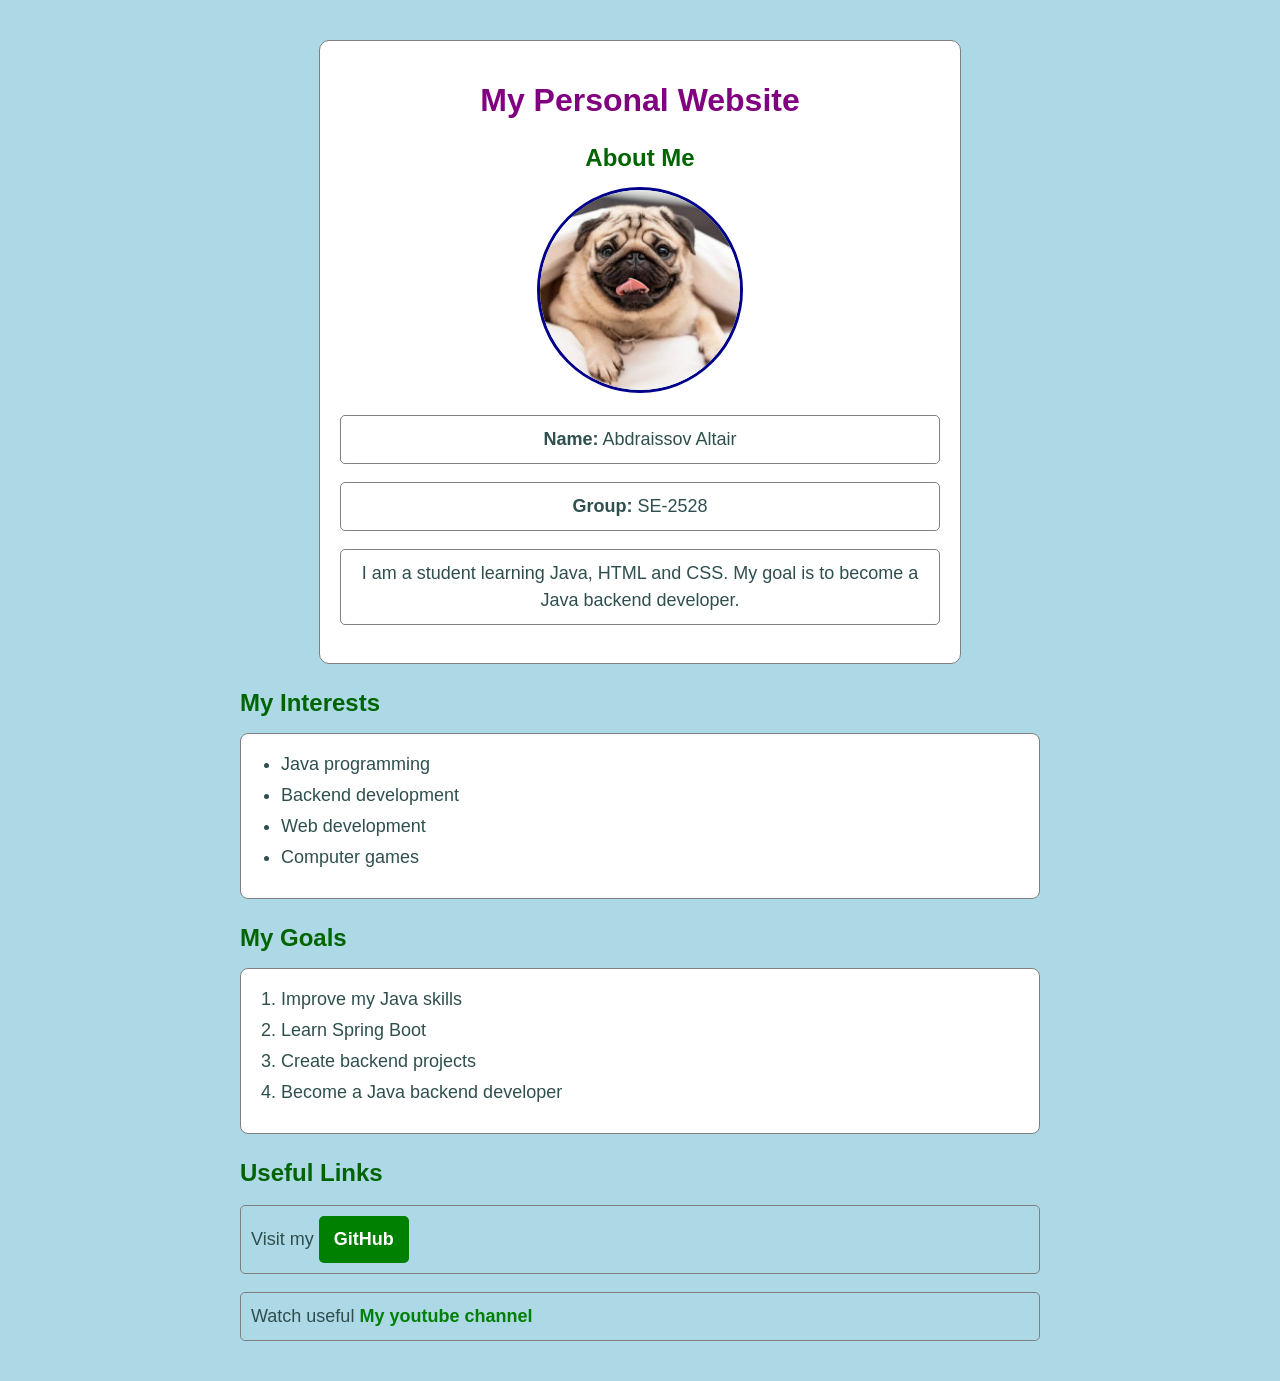
==== index.html @ 3f5335e7 "Initial comimit" ====
<!DOCTYPE html>

<head>
    <title>My Personal Website</title>

    <link rel="stylesheet" href="styles.css">
</head>

<body>

    <div class="intro">

        <h1 id="profile-title">My Personal Website</h1>

        <h2>About Me</h2>

        <img src="images.jfif" alt="My profile photo">

        <p>
            <strong>Name:</strong> Abdraissov Altair
        </p>

        <p>
            <strong>Group:</strong> SE-2528
        </p>

        <p>
            I am a student learning Java, HTML and CSS.
            My goal is to become a Java backend developer.
        </p>

    </div>

    <div class="content">

        <h2>My Interests</h2>

        <ul>
            <li>Java programming</li>
            <li>Backend development</li>
            <li>Web development</li>
            <li>Computer games</li>
        </ul>

        <h2>My Goals</h2>

        <ol>
            <li>Improve my Java skills</li>
            <li>Learn Spring Boot</li>
            <li>Create backend projects</li>
            <li>Become a Java backend developer</li>
        </ol>

        <h2>Useful Links</h2>

        <p>
            Visit my
            <a
                class="github-link"
                href="https://github.com/"
                target="_blank">
                GitHub
            </a>
        </p>

        <p>
            Watch useful
            <a
                href="https://www.youtube.com/@giornogiovanni8009">
                My youtube channel
            </a>
        </p>
    </div>
</body>
</html>
---- styles.css ----
body {
    font-family: Arial, sans-serif;
    margin: 0;
    padding: 20px;
    background-color: lightblue;
    color: darkslategray;
}

.intro {
    background-color: white;
    max-width: 600px;
    margin: 20px auto;
    padding: 20px;
    border: 1px solid gray;
    border-radius: 10px;
    text-align: center;
}

h1 {
    color: darkblue;
    text-align: center;
    margin-bottom: 20px;
}
#profile-title {
    color: purple;
}
h2 {
    color: darkgreen;
    margin-top: 25px;
    margin-bottom: 15px;
}

p {
    font-size: 18px;
    color: darkslategray;
    padding: 10px;
    border: 1px solid gray;
    border-radius: 5px;
    line-height: 1.5;
}
img {
    width: 200px;
    max-width: 100%;
    height: 200px;
    object-fit: cover;
    border-radius: 50%;
    border: 3px solid darkblue;
}

a {
    color: green;
    text-decoration: none;
    font-weight: bold;
}

a:hover {
    color: red;
    text-decoration: underline;
}

.github-link {
    color: white;
    background-color: green;
    padding: 10px 15px;
    border-radius: 5px;
    display: inline-block;
}

.github-link:hover {
    color: white;
    background-color: darkgreen;
    text-decoration: none;
}

ul {
    background-color: white;
    padding: 20px 40px;
    border: 1px solid gray;
    border-radius: 8px;
}

ol {
    background-color: white;
    padding: 20px 40px;
    border: 1px solid gray;
    border-radius: 8px;
}

li {
    margin-bottom: 10px;
    font-size: 18px;
}

.content {
    max-width: 800px;
    margin: 20px auto;
}
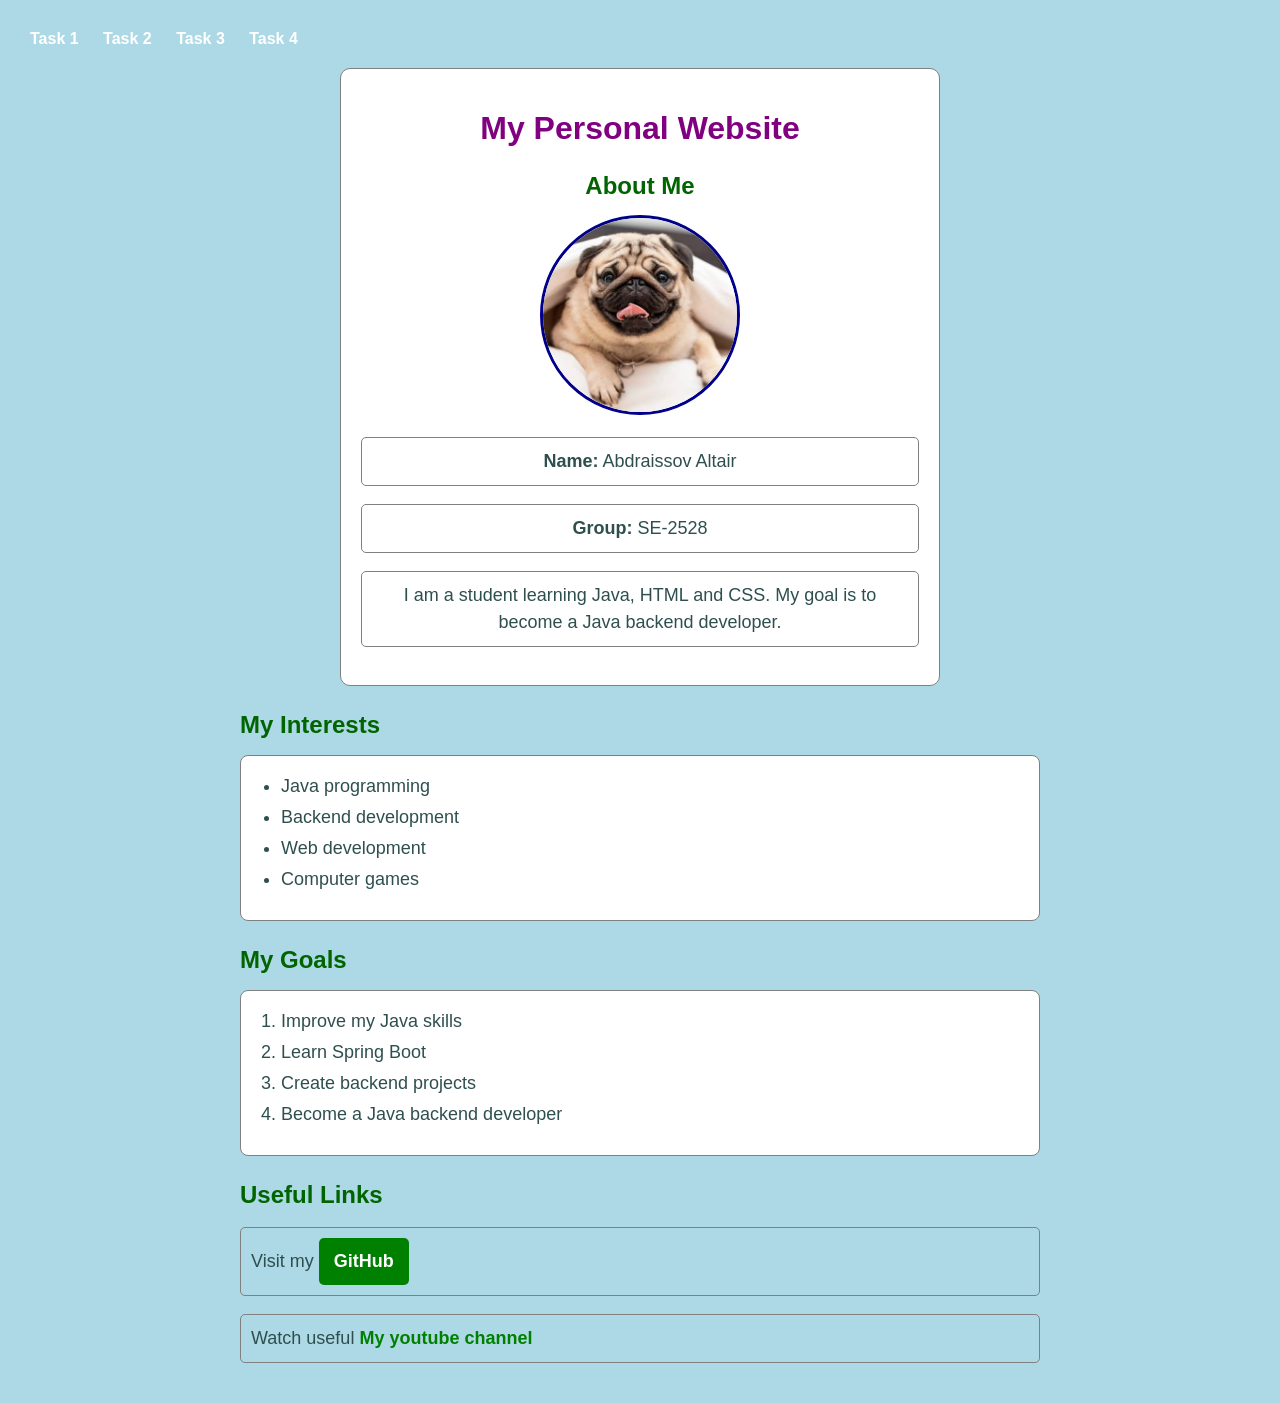
==== commit 049bd3a4: "final commit" ====
--- a/index.html
+++ b/index.html
@@ -7,6 +7,12 @@
 </head>
 
 <body>
+    <nav>
+            <a href="index.html">Task 1</a>
+            <a href="task2.html">Task 2</a>
+            <a href="task3.html">Task 3</a>
+            <a href="task4.html">Task 4</a>
+        </nav>
 
     <div class="intro">
 
--- a/styles.css
+++ b/styles.css
@@ -1,3 +1,11 @@
+* {
+    box-sizing: border-box;
+}
+
+html {
+    scroll-behavior: smooth;
+}
+
 body {
     font-family: Arial, sans-serif;
     margin: 0;
@@ -16,21 +24,23 @@
     text-align: center;
 }
 
-h1 {
+.intro h1 {
     color: darkblue;
     text-align: center;
     margin-bottom: 20px;
 }
+
 #profile-title {
     color: purple;
 }
-h2 {
+
+.intro h2 {
     color: darkgreen;
     margin-top: 25px;
     margin-bottom: 15px;
 }
 
-p {
+.intro p {
     font-size: 18px;
     color: darkslategray;
     padding: 10px;
@@ -38,7 +48,8 @@
     border-radius: 5px;
     line-height: 1.5;
 }
-img {
+
+.intro img {
     width: 200px;
     max-width: 100%;
     height: 200px;
@@ -47,6 +58,39 @@
     border: 3px solid darkblue;
 }
 
+.content {
+    max-width: 800px;
+    margin: 20px auto;
+}
+
+.content h2 {
+    color: darkgreen;
+    margin-top: 25px;
+    margin-bottom: 15px;
+}
+
+.content p {
+    font-size: 18px;
+    color: darkslategray;
+    padding: 10px;
+    border: 1px solid gray;
+    border-radius: 5px;
+    line-height: 1.5;
+}
+
+.content ul,
+.content ol {
+    background-color: white;
+    padding: 20px 40px;
+    border: 1px solid gray;
+    border-radius: 8px;
+}
+
+.content li {
+    margin-bottom: 10px;
+    font-size: 18px;
+}
+
 a {
     color: green;
     text-decoration: none;
@@ -72,26 +116,308 @@
     text-decoration: none;
 }
 
-ul {
-    background-color: white;
-    padding: 20px 40px;
+header {
+    background-color: #374151;
+    color: white;
+    padding: 20px;
+    text-align: center;
+}
+
+header h1 {
+    margin: 0 0 15px;
+    color: white;
+}
+
+nav {
+    margin-top: 10px;
+}
+
+nav a {
+    color: white;
+    margin: 0 10px;
+}
+
+nav a:hover {
+    color: yellow;
+}
+
+main {
+    max-width: 1000px;
+    margin: 20px auto;
+    padding: 20px;
+    overflow: hidden;
+}
+
+aside {
+    float: left;
+    width: 220px;
+    background-color: lightgray;
+    padding: 20px;
     border: 1px solid gray;
     border-radius: 8px;
 }
 
-ol {
-    background-color: white;
-    padding: 20px 40px;
+aside h2 {
+    margin-top: 0;
+}
+
+aside ul {
+    padding-left: 20px;
+}
+
+section {
+    margin-left: 250px;
+    background-color: white;
+    padding: 20px;
     border: 1px solid gray;
     border-radius: 8px;
 }
 
-li {
+section h2 {
+    margin-top: 0;
+}
+
+footer {
+    clear: both;
+    background-color: #374151;
+    color: white;
+    text-align: center;
+    padding: 15px;
+    margin-top: 20px;
+}
+
+footer p {
+    color: white;
+    border: none;
+    margin: 0;
+}
+
+.tribute-header {
+    background-color: #111827;
+    color: white;
+    text-align: center;
+    padding: 30px 20px;
+}
+
+.tribute-header h1 {
+    color: white;
+    font-family: "Roboto", Arial, sans-serif;
+    font-size: 40px;
+    margin: 0 0 10px;
+}
+
+.tribute-header p {
+    color: white;
+    border: none;
+    margin: 0;
+    padding: 0;
+}
+
+.tribute-nav {
+    background-color: #1f2937;
+    text-align: center;
+    padding: 15px;
+}
+
+.tribute-nav a {
+    color: white;
+    margin: 0 12px;
+}
+
+.tribute-nav a:hover {
+    color: #fbbf24;
+}
+
+.tribute-main {
+    max-width: 1000px;
+    margin: 25px auto;
+    padding: 0;
+    overflow: visible;
+}
+
+.tribute-main section {
+    margin: 0 0 25px 0;
+    background-color: white;
+    padding: 25px;
+    border: 1px solid gray;
+    border-radius: 10px;
+}
+
+.tribute-main h2 {
+    color: #b45309;
+    border-bottom: 2px solid #f59e0b;
+    padding-bottom: 8px;
+}
+
+.tribute-image {
+    display: block;
+    width: 350px;
+    max-width: 100%;
+    height: auto;
+    margin: 20px auto;
+    border-radius: 10px;
+    border: 4px solid #f59e0b;
+}
+
+.tribute-main p {
+    font-size: 17px;
+    line-height: 1.6;
+    border: none;
+    padding: 0;
+}
+
+.tribute-main li {
     margin-bottom: 10px;
-    font-size: 18px;
-}
-
-.content {
-    max-width: 800px;
-    margin: 20px auto;
+}
+
+.tribute-footer {
+    clear: both;
+    background-color: #111827;
+    color: white;
+    text-align: center;
+    padding: 20px;
+}
+
+.tribute-footer p {
+    color: white;
+    border: none;
+    padding: 0;
+    margin: 0;
+}
+
+#grades-title {
+    color: darkblue;
+}
+
+table {
+    width: 100%;
+    border-collapse: collapse;
+    margin: 20px 0 30px;
+    background-color: white;
+}
+
+th,
+td {
+    border: 1px solid gray;
+    padding: 12px;
+    text-align: left;
+}
+
+th {
+    background-color: #374151;
+    color: white;
+}
+
+tr:nth-child(even) {
+    background-color: #f3f4f6;
+}
+
+tr:hover {
+    background-color: #dbeafe;
+}
+
+.highlight-row {
+    background-color: #fef3c7;
+    font-weight: bold;
+}
+
+form {
+    background-color: white;
+    padding: 25px;
+    border: 1px solid gray;
+    border-radius: 10px;
+}
+
+form label {
+    display: block;
+    margin-top: 15px;
+    margin-bottom: 5px;
+    font-weight: bold;
+}
+
+form input[type="text"],
+form input[type="email"],
+form select,
+form textarea {
+    width: 100%;
+    padding: 10px;
+    border: 1px solid gray;
+    border-radius: 5px;
+    font-family: Arial, sans-serif;
+    font-size: 16px;
+}
+
+form textarea {
+    resize: vertical;
+}
+
+form p {
+    border: none;
+    padding: 0;
+    margin-top: 20px;
+    margin-bottom: 5px;
+    font-weight: bold;
+}
+
+form input[type="radio"] {
+    width: auto;
+    margin-right: 5px;
+}
+
+form button {
+    margin-top: 20px;
+    padding: 12px 25px;
+    background-color: green;
+    color: white;
+    border: none;
+    border-radius: 5px;
+    cursor: pointer;
+    font-size: 16px;
+    font-weight: bold;
+}
+
+form button:hover {
+    background-color: darkgreen;
+}
+
+@media (max-width: 768px) {
+    body {
+        padding: 10px;
+    }
+
+    .intro,
+    .content,
+    main,
+    .tribute-main {
+        width: 100%;
+    }
+
+    nav a,
+    .tribute-nav a {
+        display: block;
+        margin: 10px 0;
+    }
+
+    aside {
+        float: none;
+        width: 100%;
+        margin-bottom: 20px;
+    }
+
+    section {
+        margin-left: 0;
+    }
+
+    .tribute-header h1 {
+        font-size: 30px;
+    }
+
+    table {
+        font-size: 14px;
+    }
+
+    th,
+    td {
+        padding: 8px;
+    }
 }
